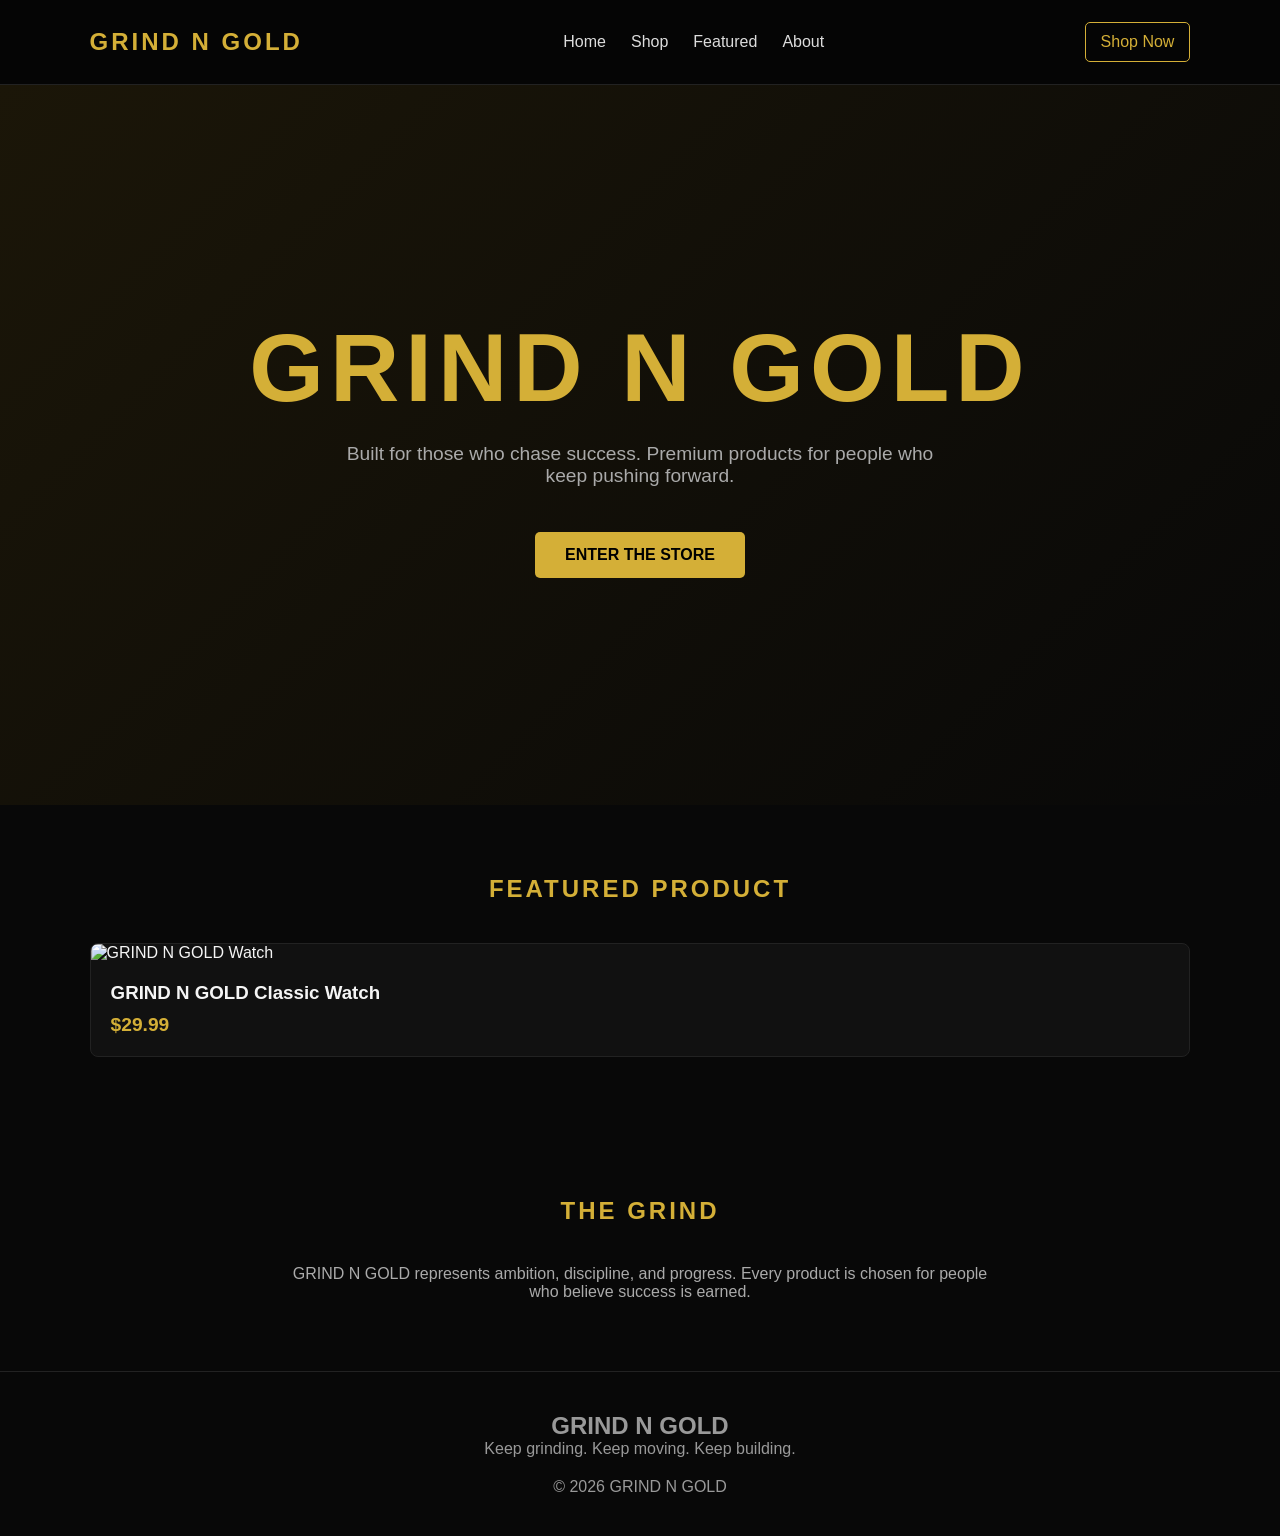
==== index.html @ f5b5e83c "Create index.html" ====
<!DOCTYPE html>
<html lang="en">
<head>
    <meta charset="UTF-8">
    <meta name="viewport" content="width=device-width, initial-scale=1.0">
    <title>GRIND N GOLD</title>
    <link rel="stylesheet" href="style.css">
</head>

<body>

<nav>
    <a href="index.html" class="logo">GRIND N GOLD</a>

    <ul class="nav-links">
        <li><a href="index.html">Home</a></li>
        <li><a href="shop.html">Shop</a></li>
        <li><a href="#featured">Featured</a></li>
        <li><a href="#about">About</a></li>
    </ul>

    <a href="shop.html" class="cart">Shop Now</a>
</nav>


<section class="hero">

    <div>
        <h1>GRIND N GOLD</h1>

        <p>
            Built for those who chase success.
            Premium products for people who keep pushing forward.
        </p>

        <a href="shop.html" class="button">
            ENTER THE STORE
        </a>
    </div>

</section>


<section class="section" id="featured">

    <h2>FEATURED PRODUCT</h2>

    <div class="products">

        <div class="product-card">

            <img src="watch1.jpg" alt="GRIND N GOLD Watch">

            <div class="product-info">

                <h3>GRIND N GOLD Classic Watch</h3>

                <p class="price">$29.99</p>

            </div>

        </div>

    </div>

</section>


<section class="section" id="about">

    <h2>THE GRIND</h2>

    <p style="text-align:center; color:#aaa; max-width:700px; margin:auto;">
        GRIND N GOLD represents ambition, discipline, and progress.
        Every product is chosen for people who believe success is earned.
    </p>

</section>


<footer>

    <h2>GRIND N GOLD</h2>

    <p>
        Keep grinding. Keep moving. Keep building.
    </p>

    <p style="margin-top:20px;">
        © 2026 GRIND N GOLD
    </p>

</footer>


</body>
</html>
---- style.css ----
* {
    margin: 0;
    padding: 0;
    box-sizing: border-box;
}

:root {
    --black: #080808;
    --dark: #111111;
    --gold: #d4af37;
    --light-gold: #f0d878;
    --white: #f5f5f5;
    --gray: #999999;
}

body {
    font-family: Arial, Helvetica, sans-serif;
    background: var(--black);
    color: var(--white);
}

a {
    color: inherit;
    text-decoration: none;
}

/* Navigation */

nav {
    display: flex;
    justify-content: space-between;
    align-items: center;
    padding: 22px 7%;
    background: #050505;
    border-bottom: 1px solid #222;
}

.logo {
    color: var(--gold);
    font-size: 1.5rem;
    font-weight: bold;
    letter-spacing: 3px;
}

.nav-links {
    display: flex;
    gap: 25px;
    list-style: none;
}

.nav-links a {
    color: #ddd;
}

.nav-links a:hover {
    color: var(--gold);
}

.cart {
    border: 1px solid var(--gold);
    padding: 10px 15px;
    border-radius: 5px;
    color: var(--gold);
}

/* Hero */

.hero {
    min-height: 80vh;
    display: flex;
    align-items: center;
    justify-content: center;
    text-align: center;
    padding: 50px 7%;
    background: linear-gradient(135deg, #1b1608, #080808);
}

.hero h1 {
    font-size: clamp(3rem, 8vw, 6rem);
    color: var(--gold);
    letter-spacing: 6px;
}

.hero p {
    margin: 20px auto;
    color: #aaa;
    max-width: 600px;
    font-size: 1.2rem;
}

.button {
    display: inline-block;
    margin-top: 25px;
    background: var(--gold);
    color: #000;
    padding: 14px 30px;
    font-weight: bold;
    border-radius: 5px;
}

/* Products */

.section {
    padding: 70px 7%;
}

.section h2 {
    text-align: center;
    color: var(--gold);
    margin-bottom: 40px;
    letter-spacing: 3px;
}

.products {
    display: grid;
    grid-template-columns: repeat(auto-fit, minmax(230px, 1fr));
    gap: 25px;
}

.product-card {
    background: var(--dark);
    border: 1px solid #222;
    border-radius: 8px;
    overflow: hidden;
}

.product-card img {
    width: 100%;
    height: 260px;
    object-fit: cover;
}

.product-info {
    padding: 20px;
}

.product-info h3 {
    margin-bottom: 10px;
}

.price {
    color: var(--gold);
    font-size: 1.2rem;
    font-weight: bold;
}

/* Footer */

footer {
    padding: 40px;
    text-align: center;
    border-top: 1px solid #222;
    color: var(--gray);
}

/* Mobile */

@media (max-width: 700px) {

    nav {
        flex-direction: column;
        gap: 20px;
    }

    .nav-links {
        flex-wrap: wrap;
        justify-content: center;
    }

}
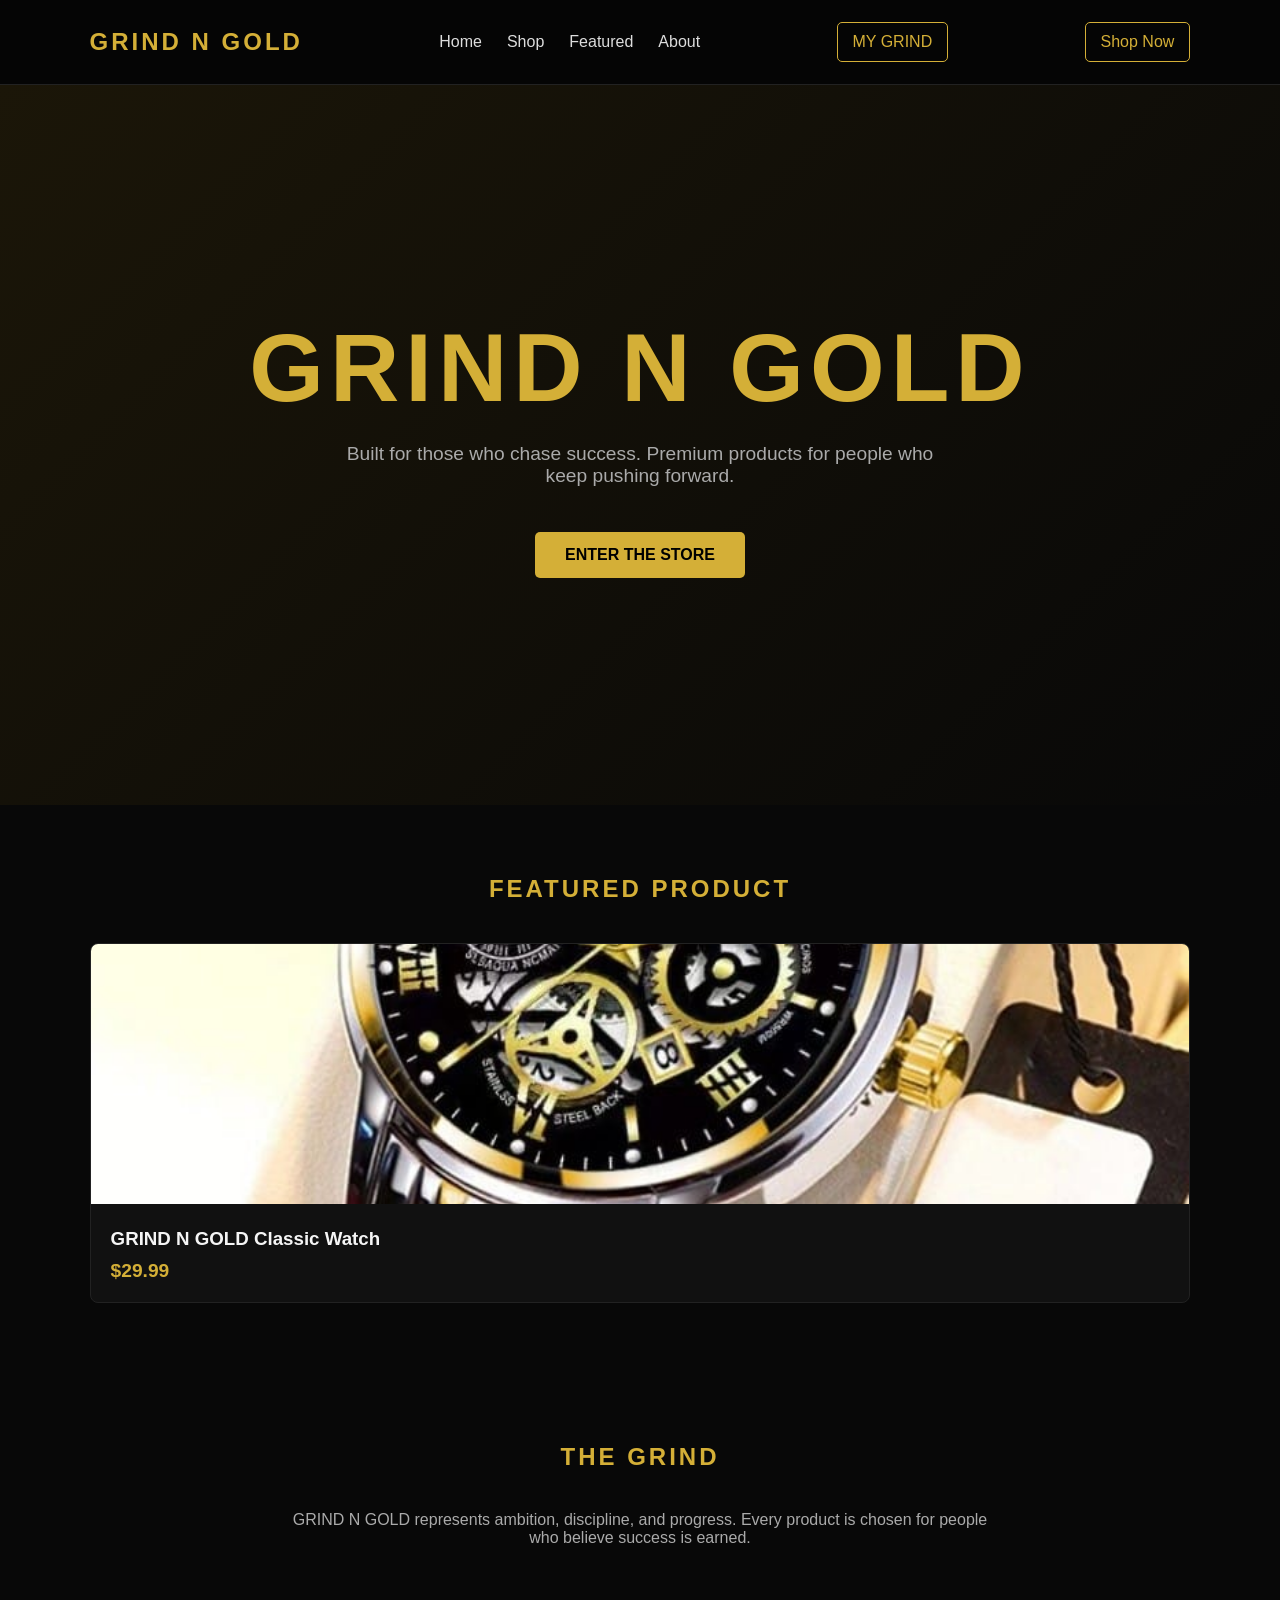
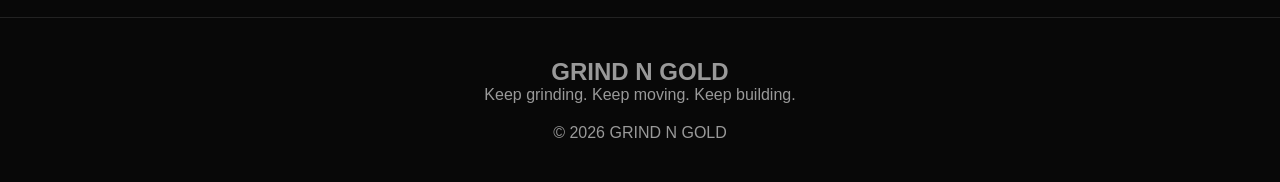
==== commit afbd2985: "Update index.html" ====
--- a/index.html
+++ b/index.html
@@ -18,8 +18,12 @@
         <li><a href="#featured">Featured</a></li>
         <li><a href="#about">About</a></li>
     </ul>
+     <a href="grind.html" class="cart">MY GRIND</a>
+     
+     <a href="shop.html" class="cart">Shop Now</a>
 
-    <a href="shop.html" class="cart">Shop Now</a>
+   
+    
 </nav>
 
 
--- a/style.css
+++ b/style.css
@@ -57,12 +57,17 @@
 }
 
 .cart {
-    border: 1px solid var(--gold);
-    padding: 10px 15px;
-    border-radius: 5px;
-    color: var(--gold);
-}
-
+    border:1px solid var(--gold);
+    padding:10px 15px;
+    border-radius:5px;
+    color:var(--gold);
+    transition:.3s;
+}
+
+.cart:hover{
+    background:var(--gold);
+    color:black;
+}
 /* Hero */
 
 .hero {
@@ -89,15 +94,20 @@
 }
 
 .button {
-    display: inline-block;
-    margin-top: 25px;
-    background: var(--gold);
-    color: #000;
-    padding: 14px 30px;
-    font-weight: bold;
-    border-radius: 5px;
-}
-
+    display:inline-block;
+    margin-top:25px;
+    background:var(--gold);
+    color:#000;
+    padding:14px 30px;
+    font-weight:bold;
+    border-radius:5px;
+    transition:.3s;
+}
+
+.button:hover{
+    transform:translateY(-3px);
+    box-shadow:0 8px 20px rgba(212,175,55,.3);
+}
 /* Products */
 
 .section {
@@ -118,12 +128,17 @@
 }
 
 .product-card {
-    background: var(--dark);
-    border: 1px solid #222;
-    border-radius: 8px;
-    overflow: hidden;
-}
-
+    background:var(--dark);
+    border:1px solid #222;
+    border-radius:8px;
+    overflow:hidden;
+    transition:.3s;
+}
+
+.product-card:hover{
+    transform:translateY(-6px);
+    border-color:var(--gold);
+}
 .product-card img {
     width: 100%;
     height: 260px;
@@ -155,16 +170,76 @@
 
 /* Mobile */
 
-@media (max-width: 700px) {
-
-    nav {
-        flex-direction: column;
-        gap: 20px;
-    }
-
-    .nav-links {
-        flex-wrap: wrap;
-        justify-content: center;
-    }
-
-}
+@media (max-width:700px){
+
+    nav{
+        flex-direction:column;
+        gap:18px;
+        padding:18px 5%;
+    }
+
+    .logo{
+        font-size:1.3rem;
+        text-align:center;
+    }
+
+    .nav-links{
+        flex-wrap:wrap;
+        justify-content:center;
+        gap:15px;
+    }
+
+    .nav-links a{
+        font-size:15px;
+    }
+
+    .cart{
+        width:100%;
+        text-align:center;
+    }
+
+    .hero{
+        min-height:70vh;
+        padding:40px 5%;
+    }
+
+    .hero h1{
+        letter-spacing:3px;
+    }
+
+    .hero p{
+        font-size:1rem;
+    }
+
+    .button{
+        width:100%;
+        max-width:280px;
+    }
+
+    .section{
+        padding:50px 5%;
+    }
+
+    .product-card img{
+        height:220px;
+    }
+
+    footer{
+        padding:30px 20px;
+    }
+
+}
+
+
+.thumbnails {
+    display: flex;
+    gap: 10px;
+    margin-top: 15px;
+}
+
+.thumbnails img {
+    width: 60px;
+    height: 60px;
+    object-fit: cover;
+    cursor: pointer;
+}
